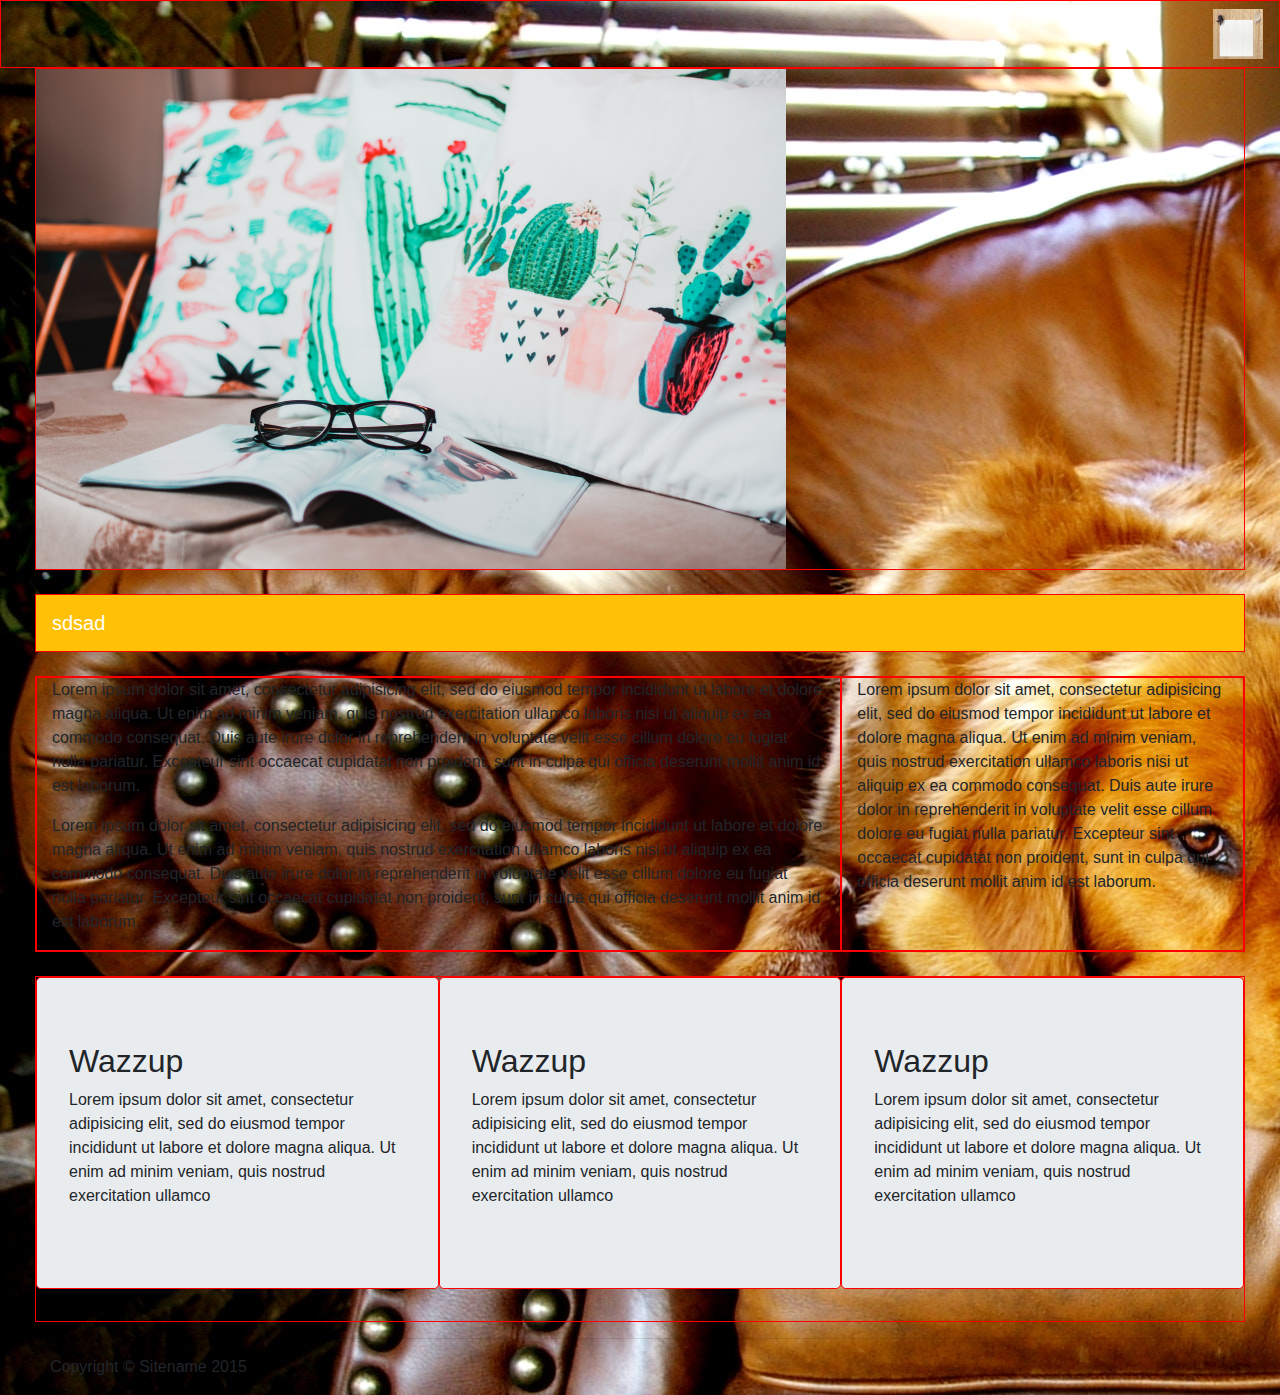
==== index.html @ c7dbb70e "the caps" ====
<!DOCTYPE html>
<html lang="en">
<head>
	<meta charset="utf-8">
	<meta name="viewport" content="width=device-width, initial-scale=1.0, maximum-scale=1.0, shrink-to-fit=no">
	<meta http-equiv="X-UA-Compatible" contenteditable="IE-Edge">
	<title>My Capstone</title>
	<!-- bootstrap link -->
	<link rel="stylesheet" type="text/css" href="assets/css/bootstrap.min.css">
</head>
	<!-- style link -->
	<link rel="stylesheet" type="text/css" href="assets/css/style.css">
<body>


		<div>
			<nav class="navbar col-lg-12 wire" ">
				<img class="img1 ml-auto" src="assets/images/logo.jpg" >
			

			<div class="collapse navbar-collapse" id="navbarNav">
				<ul class="navbar-nav mr-auto">
					<li class="nav-item"> 
						<a class="nav-link" href="#">Nav Item1</a>
					</li>
					<li class="nav-item"> 
						<a class="nav-link" href="#">Nav Item2</a>
					</li>
					<li class="nav-item"> 
						<a class="nav-link" href="#">Nav Item3</a>
					</li>
					

				</ul>
				
			</div>




			</nav> <!-- navbar end -->
		</div>

		<main class="main1">

				<div class="wire row">
					<div>
						<img src="assets/images/image-banner.jpg" class="img2">
					</div>
				</div><br>

				<div class="row">
					<nav class="navbar col-lg-12 wire navbar-dark bg-warning">
						<a class="navbar-brand" href="#">sdsad</a>	
					</nav>
				</div><br>

				<div class="row wire">
					<div class="wire col-lg-8"> <!-- left -->
						<p>Lorem ipsum dolor sit amet, consectetur adipisicing elit, sed do eiusmod
						tempor incididunt ut labore et dolore magna aliqua. Ut enim ad minim veniam,
						quis nostrud exercitation ullamco laboris nisi ut aliquip ex ea commodo
						consequat. Duis aute irure dolor in reprehenderit in voluptate velit esse
						cillum dolore eu fugiat nulla pariatur. Excepteur sint occaecat cupidatat non
						proident, sunt in culpa qui officia deserunt mollit anim id est laborum.</p>
						<p>Lorem ipsum dolor sit amet, consectetur adipisicing elit, sed do eiusmod
						tempor incididunt ut labore et dolore magna aliqua. Ut enim ad minim veniam,
						quis nostrud exercitation ullamco laboris nisi ut aliquip ex ea commodo
						consequat. Duis aute irure dolor in reprehenderit in voluptate velit esse
						cillum dolore eu fugiat nulla pariatur. Excepteur sint occaecat cupidatat non
						proident, sunt in culpa qui officia deserunt mollit anim id est laborum.</p>
					</div>	
					<div class="wire col-lg-4"> <!-- right -->
						<p>Lorem ipsum dolor sit amet, consectetur adipisicing elit, sed do eiusmod
						tempor incididunt ut labore et dolore magna aliqua. Ut enim ad minim veniam,
						quis nostrud exercitation ullamco laboris nisi ut aliquip ex ea commodo
						consequat. Duis aute irure dolor in reprehenderit in voluptate velit esse
						cillum dolore eu fugiat nulla pariatur. Excepteur sint occaecat cupidatat non
						proident, sunt in culpa qui officia deserunt mollit anim id est laborum.</p>
					</div>
				</div>	<br>
				<div class="wire row">
					<div class="wire col-lg-4 jumbotron">
						<h2>Wazzup</h2>
						<p>Lorem ipsum dolor sit amet, consectetur adipisicing elit, sed do eiusmod
						tempor incididunt ut labore et dolore magna aliqua. Ut enim ad minim veniam,
						quis nostrud exercitation ullamco </p>					
					</div>
					<div class="wire col-lg-4 jumbotron">
						<h2>Wazzup</h2>
						<p>Lorem ipsum dolor sit amet, consectetur adipisicing elit, sed do eiusmod
						tempor incididunt ut labore et dolore magna aliqua. Ut enim ad minim veniam,
						quis nostrud exercitation ullamco </p>					
					</div>
					<div class="wire col-lg-4 jumbotron">
						<h2>Wazzup</h2>
						<p>Lorem ipsum dolor sit amet, consectetur adipisicing elit, sed do eiusmod
						tempor incididunt ut labore et dolore magna aliqua. Ut enim ad minim veniam,
						quis nostrud exercitation ullamco </p>					
					</div>
					
				</div>

		<footer class="row">
				<div class="col-lg-12">
					<hr class="my-3">
					<p class="footer">Copyright &copy; Sitename 2015 </p>
				</div>
			</footer>
		</main>














































	<!-- jquery first, then popper.js, then bootsrap -->
<script src="https://code.jquery.com/jquery-3.3.1.slim.min.js" integrity="sha384-q8i/X+965DzO0rT7abK41JStQIAqVgRVzpbzo5smXKp4YfRvH+8abtTE1Pi6jizo" crossorigin="anonymous"></script>
<script src="https://cdnjs.cloudflare.com/ajax/libs/popper.js/1.14.3/umd/popper.min.js" integrity="sha384-ZMP7rVo3mIykV+2+9J3UJ46jBk0WLaUAdn689aCwoqbBJiSnjAK/l8WvCWPIPm49" crossorigin="anonymous"></script>
<script src="https://stackpath.bootstrapcdn.com/bootstrap/4.1.1/js/bootstrap.min.js" integrity="sha384-smHYKdLADwkXOn1EmN1qk/HfnUcbVRZyYmZ4qpPea6sjB/pTJ0euyQp0Mk8ck+5T" crossorigin="anonymous">	
</script>

<!-- external bootsrap js -->
<script src="assets/js/bootsrap.min.js"></script>

</body>
</html>
---- assets/css/style.css ----
*{
	margin:0;
	padding:0;
	box-sizing:border-box;
}

.wire {
	border: 1px solid red;
}
.img1{
	width:50px; 
	height:50px;

}
.img2 {
	height: 500px;
	width:100%;
}

body {
	background-image: url(../images/chairdog.jpg);
}

.main1 {		
	padding-left:50px;
	padding-right:50px;
}

#jumbo1 {
	padding-top:20px;
}
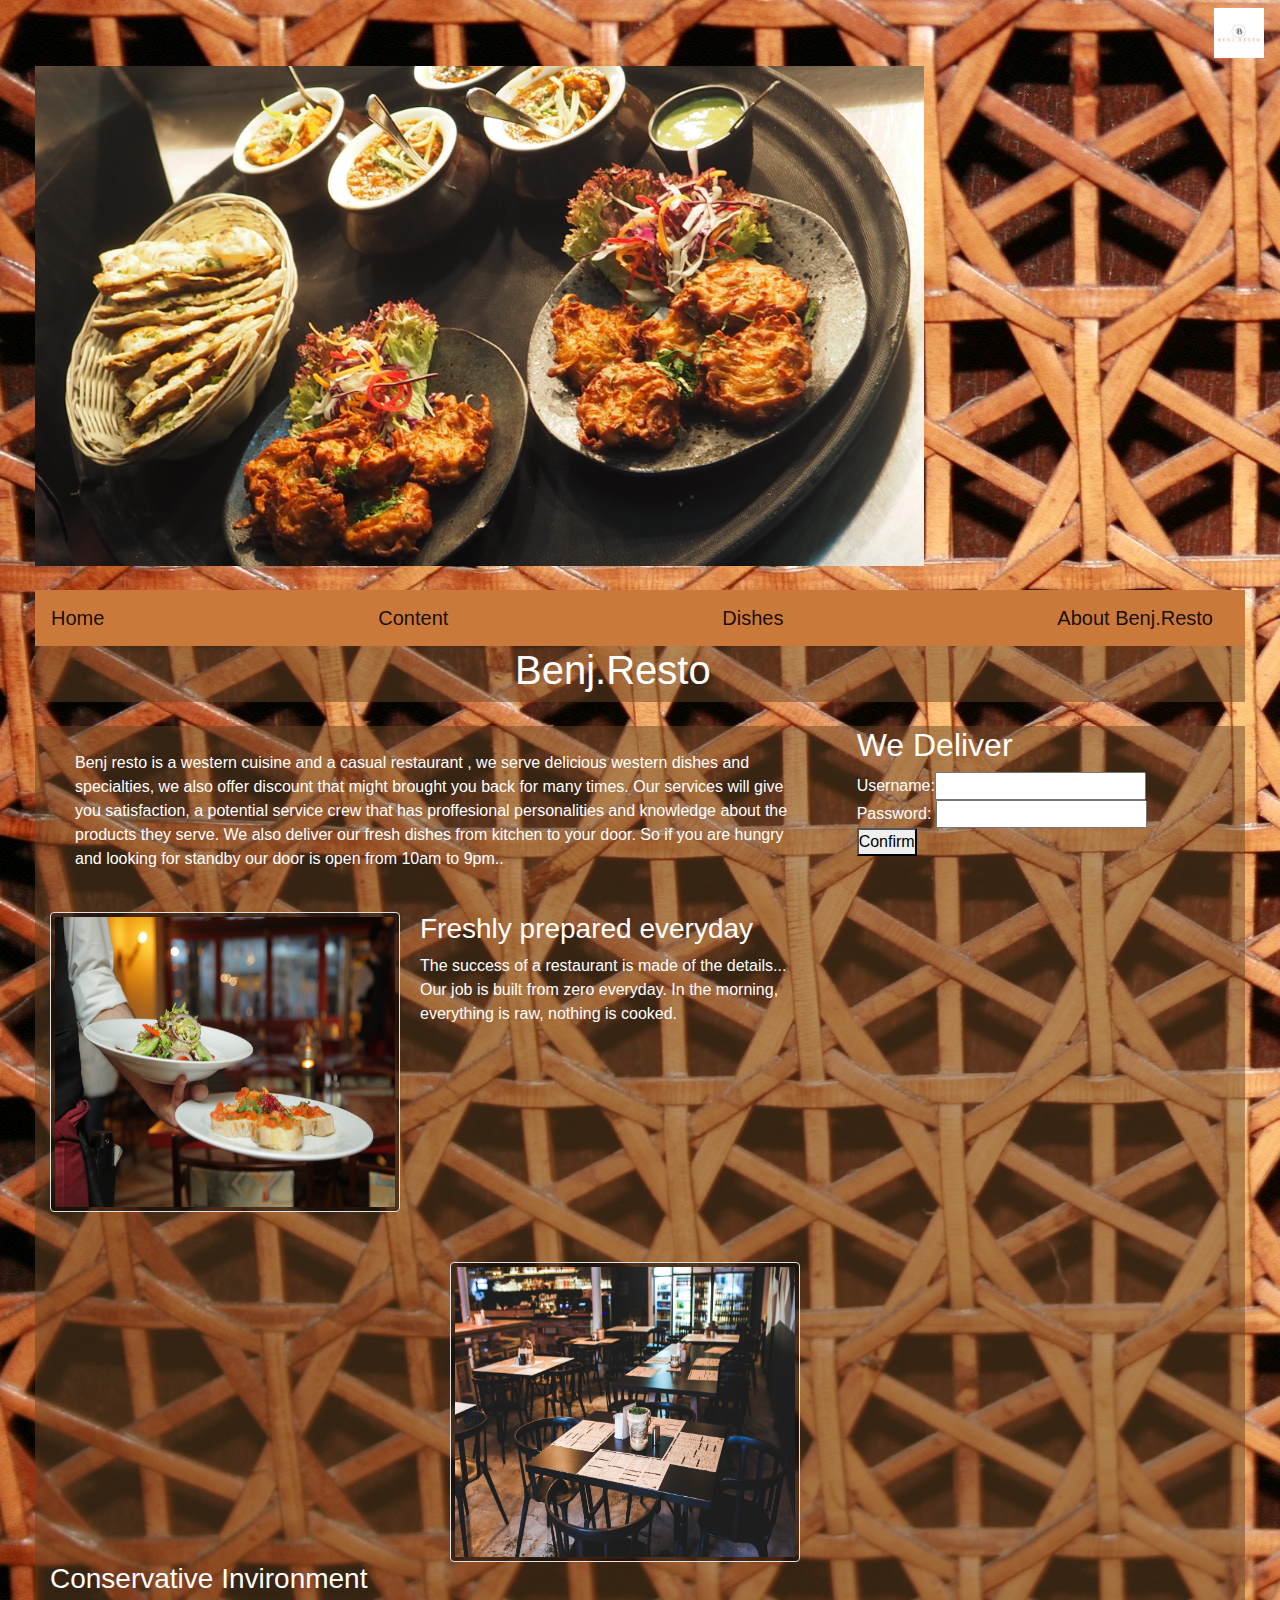
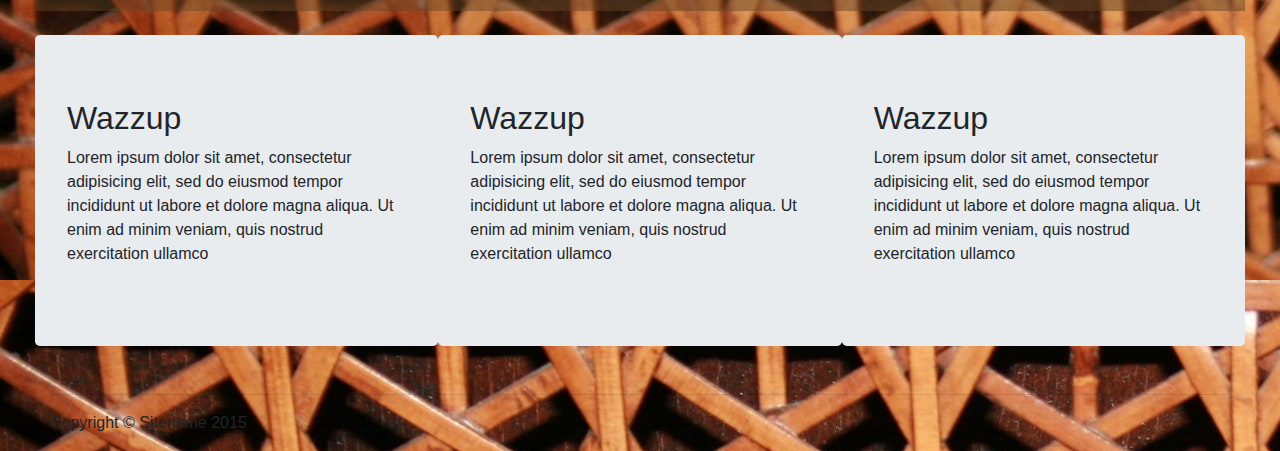
==== commit 621ab1ba: "update" ====
--- a/index.html
+++ b/index.html
@@ -14,29 +14,22 @@
 
 
 		<div>
-			<nav class="navbar col-lg-12 wire" ">
-				<img class="img1 ml-auto" src="assets/images/logo.jpg" >
-			
+			<nav class="navbar col-lg-12 wire" >
+				<img class="img1 ml-auto" src="assets/images/logo101.jpg" >
 
-			<div class="collapse navbar-collapse" id="navbarNav">
-				<ul class="navbar-nav mr-auto">
-					<li class="nav-item"> 
-						<a class="nav-link" href="#">Nav Item1</a>
-					</li>
-					<li class="nav-item"> 
-						<a class="nav-link" href="#">Nav Item2</a>
-					</li>
-					<li class="nav-item"> 
-						<a class="nav-link" href="#">Nav Item3</a>
-					</li>
-					
-
-				</ul>
-				
-			</div>
-
-
-
+				<div class="collapse navbar-collapse" id="navbarNav">
+					<ul class="navbar-nav mr-auto">
+						<li class="nav-item"> 
+							<a class="nav-link" href="#">Nav Item1</a>
+						</li>
+						<li class="nav-item"> 
+							<a class="nav-link" href="#">Nav Item2</a>
+						</li>
+						<li class="nav-item"> 
+							<a class="nav-link" href="#">Nav Item3</a>
+						</li>	
+					</ul>
+				</div>
 
 			</nav> <!-- navbar end -->
 		</div>
@@ -45,41 +38,53 @@
 
 				<div class="wire row">
 					<div>
-						<img src="assets/images/image-banner.jpg" class="img2">
+						<img src="assets/images/dishes.jpg" class="img2">
 					</div>
 				</div><br>
 
 				<div class="row">
-					<nav class="navbar col-lg-12 wire navbar-dark bg-warning">
-						<a class="navbar-brand" href="#">sdsad</a>	
+					<nav class="navbar col-lg-12 wire navbar-light" id="nav1">
+						<a class="navbar-brand" href="#">Home</a>
+						<a class="navbar-brand" href="#">Content</a>
+						<a class="navbar-brand" href="#">Dishes</a>
+						<a class="navbar-brand" href="#">About Benj.Resto</a>	
 					</nav>
-				</div><br>
+				</div>
+				<div class="row wire row1">
+						<div>
+							<h1 class="jumbo2">Benj.Resto</h1>		
+						</div>
+					</div><br>
 
-				<div class="row wire">
-					<div class="wire col-lg-8"> <!-- left -->
-						<p>Lorem ipsum dolor sit amet, consectetur adipisicing elit, sed do eiusmod
-						tempor incididunt ut labore et dolore magna aliqua. Ut enim ad minim veniam,
-						quis nostrud exercitation ullamco laboris nisi ut aliquip ex ea commodo
-						consequat. Duis aute irure dolor in reprehenderit in voluptate velit esse
-						cillum dolore eu fugiat nulla pariatur. Excepteur sint occaecat cupidatat non
-						proident, sunt in culpa qui officia deserunt mollit anim id est laborum.</p>
-						<p>Lorem ipsum dolor sit amet, consectetur adipisicing elit, sed do eiusmod
-						tempor incididunt ut labore et dolore magna aliqua. Ut enim ad minim veniam,
-						quis nostrud exercitation ullamco laboris nisi ut aliquip ex ea commodo
-						consequat. Duis aute irure dolor in reprehenderit in voluptate velit esse
-						cillum dolore eu fugiat nulla pariatur. Excepteur sint occaecat cupidatat non
-						proident, sunt in culpa qui officia deserunt mollit anim id est laborum.</p>
+				<div class="row wire" id="leftright">
+					<div class="wire col-lg-8 left"> <!-- left -->
+						<p id="borderimg1">Benj resto is a western cuisine and a casual restaurant , we serve delicious western dishes and specialties,
+						we also offer discount that might brought you back for many times. Our services will give you satisfaction,
+						a potential service crew that has proffesional personalities and knowledge about the products they serve. 
+						We also deliver our fresh dishes from kitchen to your door.
+						So if you are hungry and looking for standby our door is open from 10am to 9pm..</p>
+						<img class="img-thumbnail" src="assets/images/chef.jpg" alt="">
+						<h3 class="freshly">Freshly prepared everyday</h3>
+						<p class="freshly">The success of a restaurant is made of the details...
+						<br>	Our job is built from zero everyday.
+						In the morning, <br> everything is raw, nothing is cooked.
+						</p>
+						<img id="thumbnail" class="img-thumbnail" src="assets/images/interior.jpg" alt="">
+						<h3>Conservative Invironment</h3>
+						<p></p>
 					</div>	
-					<div class="wire col-lg-4"> <!-- right -->
-						<p>Lorem ipsum dolor sit amet, consectetur adipisicing elit, sed do eiusmod
-						tempor incididunt ut labore et dolore magna aliqua. Ut enim ad minim veniam,
-						quis nostrud exercitation ullamco laboris nisi ut aliquip ex ea commodo
-						consequat. Duis aute irure dolor in reprehenderit in voluptate velit esse
-						cillum dolore eu fugiat nulla pariatur. Excepteur sint occaecat cupidatat non
-						proident, sunt in culpa qui officia deserunt mollit anim id est laborum.</p>
+					<div class="wire col-lg-4 right"> <!-- right -->
+						<h2>We Deliver</h2>
+						<form action="" class="form1">
+							Username:<input type="text" name="text"><br>
+							Password: <input type="password" name="password"><br>
+							<button>Confirm</button>
+						</form>
+						
 					</div>
+
 				</div>	<br>
-				<div class="wire row">
+				<div class="wire row ">
 					<div class="wire col-lg-4 jumbotron">
 						<h2>Wazzup</h2>
 						<p>Lorem ipsum dolor sit amet, consectetur adipisicing elit, sed do eiusmod
--- a/assets/css/style.css
+++ b/assets/css/style.css
@@ -4,9 +4,9 @@
 	box-sizing:border-box;
 }
 
-.wire {
+/* .wire {
 	border: 1px solid red;
-}
+} */
 .img1{
 	width:50px; 
 	height:50px;
@@ -18,7 +18,7 @@
 }
 
 body {
-	background-image: url(../images/chairdog.jpg);
+	background-image: url(../images/stripes.jpg);
 }
 
 .main1 {		
@@ -29,3 +29,57 @@
 #jumbo1 {
 	padding-top:20px;
 }
+
+#leftright{
+	min-height: 500px;
+}
+
+#nav1{
+	background-color:#CB793A;
+
+}
+
+.jumbo2{
+	color: white;
+	margin-left: 480px;
+
+}
+.row1{
+	background-color:rgba(101,67,35, 0.5);
+}
+.left{
+	background-color: rgba(101,67,35, 0.5);
+	color: white;
+}
+.right {
+	background-color:rgba(101,67,35, 0.5);
+	color:white;
+}
+
+.img-thumbnail{
+	height:300px;
+	width:350px;
+	background-color: rgba(0, 0, 0, 0.5);	
+}
+.freshly {
+	position:relative;
+	bottom: 300px;
+	left:370px;
+	
+}
+.form1{
+
+}
+
+#thumbnail {
+	width:350px;
+	height:300px;
+	margin-left: 400px;
+	margin-top:-80px;
+}
+
+#borderimg1 { 
+    border: 10px solid transparent;
+    padding: 15px;
+   
+}